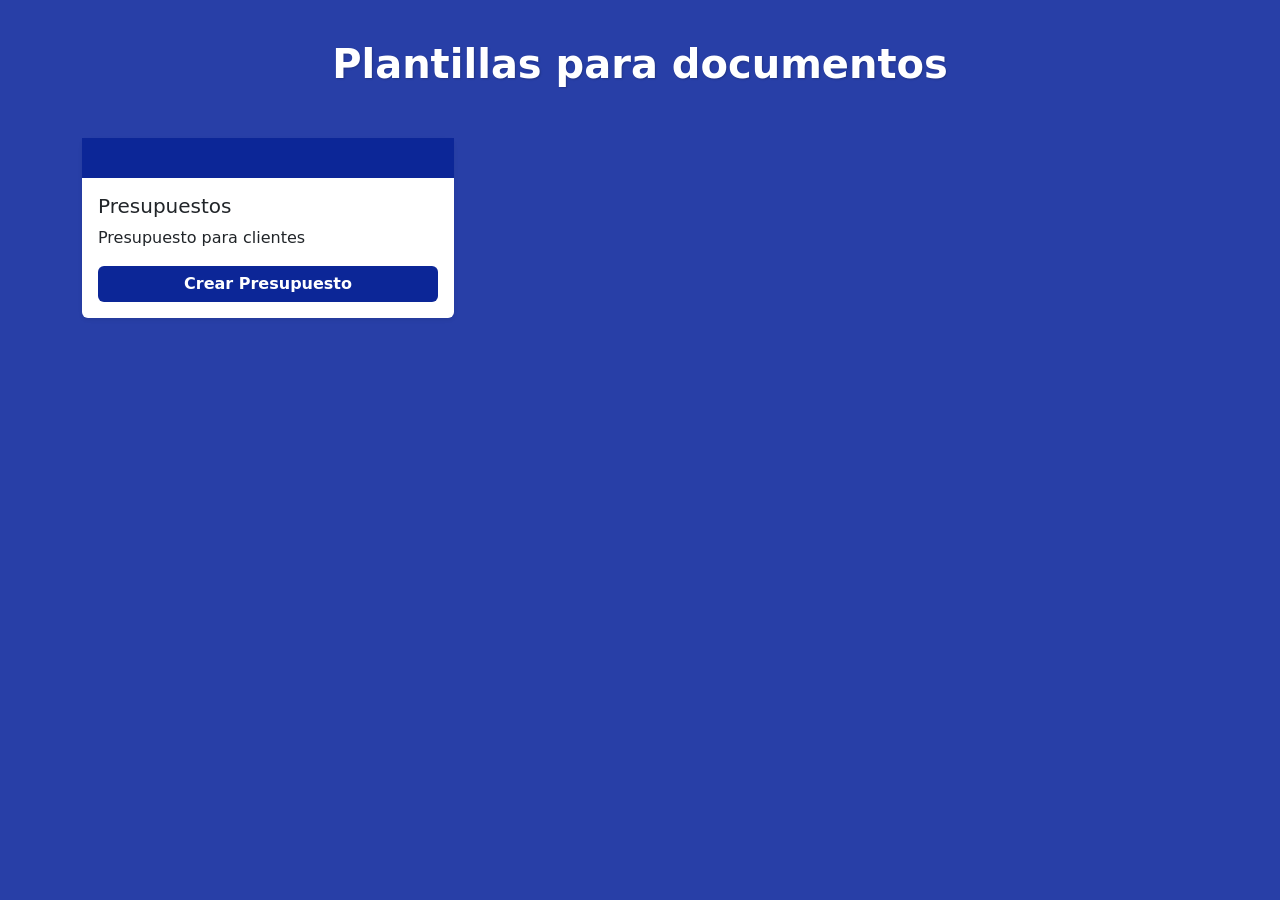
==== index.html @ 22a83178 "commit" ====
<!DOCTYPE html>
<html>
<head>
<meta charset="UTF-8">
<meta name="viewport" content="width=device-width, initial-scale=1.0">
<title>Generador de Plantillas Profesionales</title>
<link href="https://cdn.jsdelivr.net/npm/bootstrap@5.3.0/dist/css/bootstrap.min.css" rel="stylesheet">
<style>
  body {
    background-color: #283fa7; 
    min-height: 100vh;
    padding: 40px 20px;
  }

  .header {
    text-align: center;
    color: white;
    margin-bottom: 50px;
  }

  .header h1 {
    font-weight: 700;
    text-shadow: 1px 1px 2px rgba(0, 0, 0, 0.2);
  }

  .card {
    transition: all 0.3s ease;
    border: none;
    height: 100%;
  }

  .card:hover {
    transform: translateY(-8px);
    box-shadow: 0 15px 40px rgba(0, 0, 0, 0.3) !important;
  }

  .card-icon {
    font-size: 2.5rem;
    text-align: center;
    padding: 20px 0;
    background-color: #0c2697; 
    color: white;
  }

  .btn-plantilla {
    background-color: #0c2697; 
    border: none;
    color: white;
    font-weight: 600;
    transition: all 0.3s ease;
  }

  .btn-plantilla:hover {
    background-color: #0c2697; 
    color: white;
    transform: scale(1.02);
  }
</style>
</head>

<body>
<div class="container">
  <div class="header">
    <h1 class="fs-1">Plantillas para documentos</h1>
  </div>

    <div class="col-md-6 col-lg-4">
      <div class="card shadow-sm">
        <div class="card-icon"></div>
        <div class="card-body d-flex flex-column">
          <h5 class="card-title">Presupuestos</h5>
          <p class="card-text flex-grow-1">Presupuesto para clientes</p>
          <button class="btn btn-plantilla w-100" onclick="seleccionarPlantilla('presupuesto')">
            Crear Presupuesto
          </button>
        </div>
      </div>
    </div>

  </div>
</div>

<script>
function seleccionarPlantilla(tipo){
  localStorage.setItem("plantilla", tipo);
  window.location.href = "formulario.html";
}
</script>

</body>
</html>
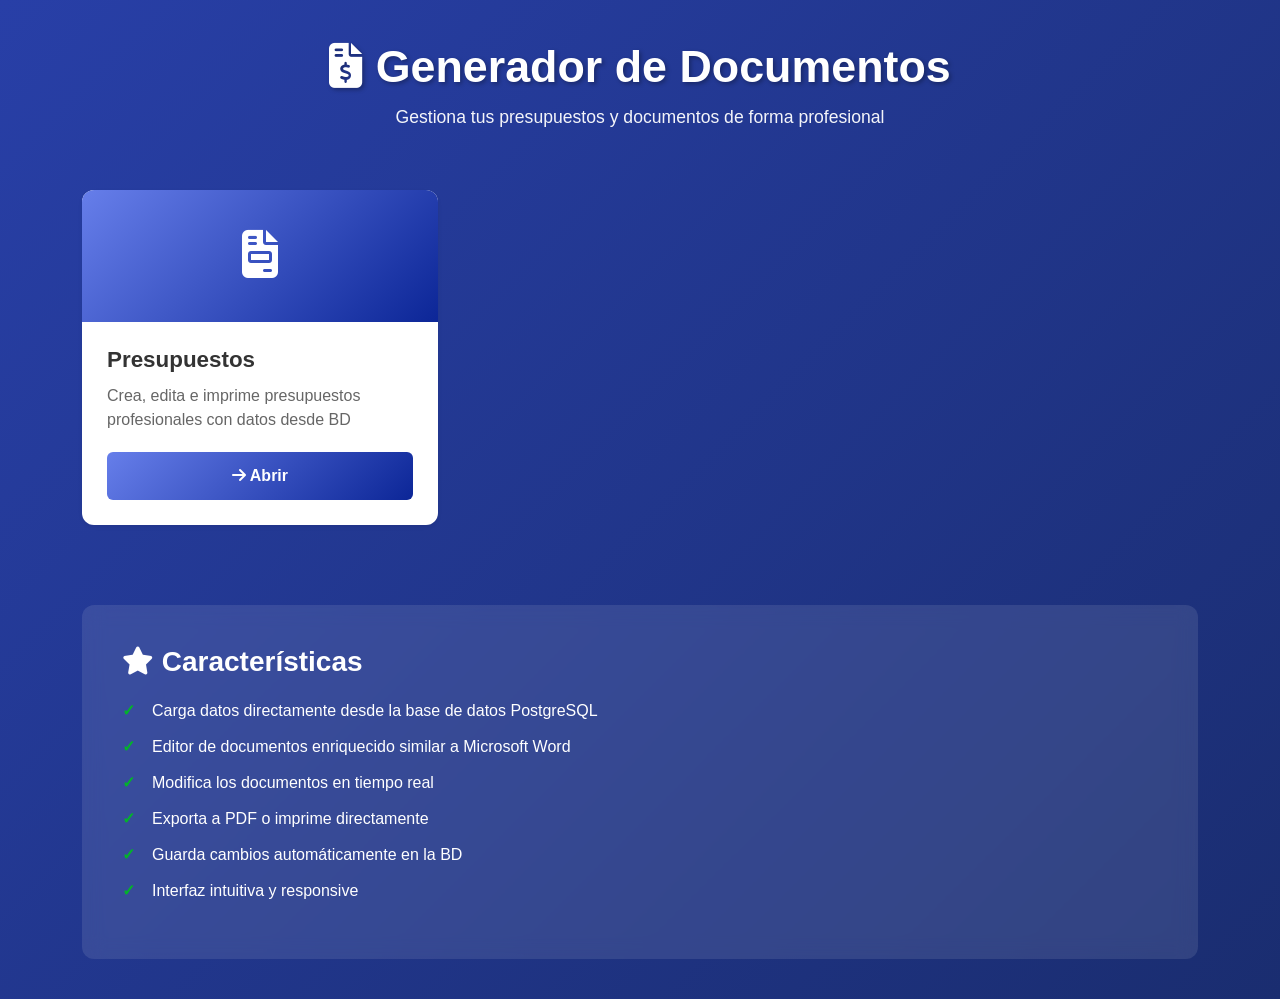
==== commit d1ab0a54: "Primera prueba" ====
--- a/index.html
+++ b/index.html
@@ -3,80 +3,173 @@
 <head>
 <meta charset="UTF-8">
 <meta name="viewport" content="width=device-width, initial-scale=1.0">
-<title>Generador de Plantillas Profesionales</title>
+<title>Generador de Plantillas - CDI Sistemas</title>
 <link href="https://cdn.jsdelivr.net/npm/bootstrap@5.3.0/dist/css/bootstrap.min.css" rel="stylesheet">
+<link href="https://cdnjs.cloudflare.com/ajax/libs/font-awesome/6.4.0/css/all.min.css" rel="stylesheet">
 <style>
   body {
-    background-color: #283fa7; 
+    background: linear-gradient(135deg, #283fa7 0%, #1a2d70 100%);
     min-height: 100vh;
     padding: 40px 20px;
+    font-family: 'Segoe UI', Tahoma, Geneva, Verdana, sans-serif;
   }
 
   .header {
     text-align: center;
     color: white;
-    margin-bottom: 50px;
+    margin-bottom: 60px;
   }
 
   .header h1 {
     font-weight: 700;
-    text-shadow: 1px 1px 2px rgba(0, 0, 0, 0.2);
+    font-size: 2.8rem;
+    text-shadow: 2px 2px 4px rgba(0, 0, 0, 0.3);
+    margin-bottom: 10px;
+  }
+
+  .header p {
+    font-size: 1.1rem;
+    opacity: 0.95;
   }
 
   .card {
-    transition: all 0.3s ease;
+    transition: all 0.4s ease;
     border: none;
     height: 100%;
+    border-radius: 12px;
+    overflow: hidden;
+    box-shadow: 0 5px 20px rgba(0, 0, 0, 0.2);
   }
 
   .card:hover {
-    transform: translateY(-8px);
-    box-shadow: 0 15px 40px rgba(0, 0, 0, 0.3) !important;
+    transform: translateY(-12px);
+    box-shadow: 0 20px 50px rgba(0, 0, 0, 0.3);
   }
 
   .card-icon {
-    font-size: 2.5rem;
+    font-size: 3rem;
     text-align: center;
-    padding: 20px 0;
-    background-color: #0c2697; 
+    padding: 30px 0;
+    background: linear-gradient(135deg, #667eea 0%, #0c2697 100%);
     color: white;
   }
 
+  .card-body {
+    padding: 25px;
+  }
+
+  .card-title {
+    font-weight: 700;
+    font-size: 1.4rem;
+    color: #333;
+    margin-bottom: 10px;
+  }
+
+  .card-text {
+    color: #666;
+    font-size: 1rem;
+    margin-bottom: 20px;
+  }
+
   .btn-plantilla {
-    background-color: #0c2697; 
+    background: linear-gradient(135deg, #667eea 0%, #0c2697 100%);
     border: none;
     color: white;
-    font-weight: 600;
+    font-weight: 700;
+    padding: 12px 24px;
+    border-radius: 6px;
     transition: all 0.3s ease;
+    width: 100%;
   }
 
   .btn-plantilla:hover {
-    background-color: #0c2697; 
     color: white;
-    transform: scale(1.02);
+    transform: scale(1.05);
+    box-shadow: 0 10px 25px rgba(102, 126, 234, 0.4);
   }
+
+  .row-container {
+    max-width: 1200px;
+    margin: 0 auto;
+  }
+
+  .feature-section {
+    margin-top: 80px;
+    padding: 40px;
+    background: rgba(255, 255, 255, 0.1);
+    border-radius: 12px;
+    backdrop-filter: blur(10px);
+    color: white;
+  }
+
+  .feature-section h3 {
+    margin-bottom: 20px;
+    font-weight: 700;
+  }
+
+  .feature-list {
+    list-style: none;
+    padding: 0;
+  }
+
+  .feature-list li {
+    margin-bottom: 12px;
+    padding-left: 30px;
+    position: relative;
+  }
+
+  .feature-list li:before {
+    content: "✓";
+    position: absolute;
+    left: 0;
+    color: #03b42a;
+    font-weight: bold;
+  }
+
 </style>
 </head>
 
 <body>
 <div class="container">
+  <!-- HEADER -->
   <div class="header">
-    <h1 class="fs-1">Plantillas para documentos</h1>
+    <h1><i class="fas fa-file-invoice-dollar"></i> Generador de Documentos</h1>
+    <p>Gestiona tus presupuestos y documentos de forma profesional</p>
   </div>
 
-    <div class="col-md-6 col-lg-4">
-      <div class="card shadow-sm">
-        <div class="card-icon"></div>
-        <div class="card-body d-flex flex-column">
-          <h5 class="card-title">Presupuestos</h5>
-          <p class="card-text flex-grow-1">Presupuesto para clientes</p>
-          <button class="btn btn-plantilla w-100" onclick="seleccionarPlantilla('presupuesto')">
-            Crear Presupuesto
-          </button>
+  <!-- PLANTILLAS -->
+  <div class="row-container">
+    <div class="row g-4 mb-5">
+      <div class="col-md-6 col-lg-4">
+        <div class="card shadow-sm">
+          <div class="card-icon">
+            <i class="fas fa-file-invoice"></i>
+          </div>
+          <div class="card-body d-flex flex-column">
+            <h5 class="card-title">Presupuestos</h5>
+            <p class="card-text flex-grow-1">Crea, edita e imprime presupuestos profesionales con datos desde BD</p>
+            <button class="btn btn-plantilla" onclick="seleccionarPlantilla('presupuesto')">
+              <i class="fas fa-arrow-right"></i> Abrir
+            </button>
+          </div>
         </div>
       </div>
+
+      <!-- Puedes agregar más plantillas aquí -->
     </div>
 
+    <!-- CARACTERÍSTICAS -->
+    <div class="feature-section">
+      <h3><i class="fas fa-star"></i> Características</h3>
+      <ul class="feature-list">
+        <li>Carga datos directamente desde la base de datos PostgreSQL</li>
+        <li>Editor de documentos enriquecido similar a Microsoft Word</li>
+        <li>Modifica los documentos en tiempo real</li>
+        <li>Exporta a PDF o imprime directamente</li>
+        <li>Guarda cambios automáticamente en la BD</li>
+        <li>Interfaz intuitiva y responsive</li>
+      </ul>
+    </div>
   </div>
 </div>
 
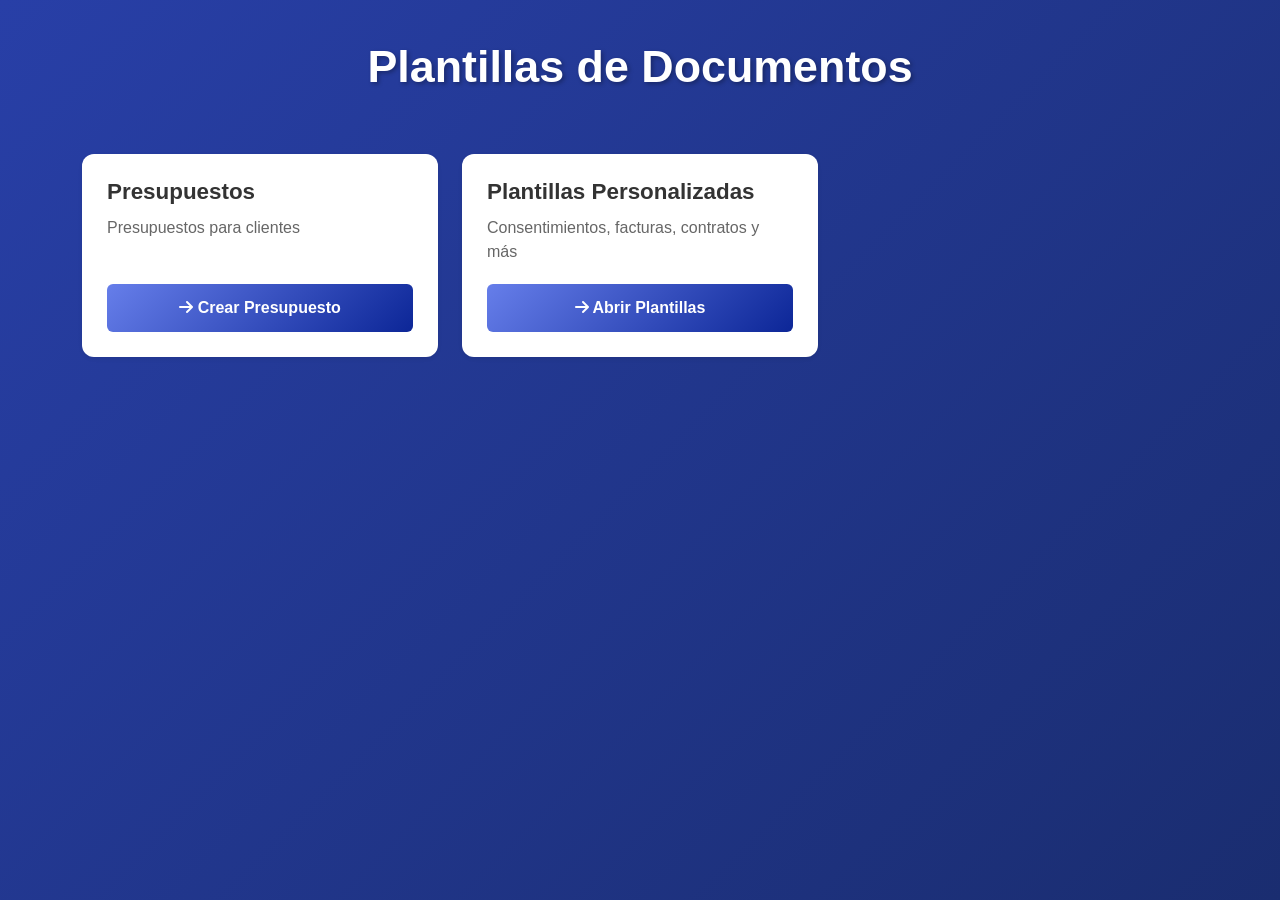
==== commit d7cd7d4a: "prueba2" ====
--- a/index.html
+++ b/index.html
@@ -3,7 +3,7 @@
 <head>
 <meta charset="UTF-8">
 <meta name="viewport" content="width=device-width, initial-scale=1.0">
-<title>Generador de Plantillas - CDI Sistemas</title>
+<title>Plantillas para documentos</title>
 <link href="https://cdn.jsdelivr.net/npm/bootstrap@5.3.0/dist/css/bootstrap.min.css" rel="stylesheet">
 <link href="https://cdnjs.cloudflare.com/ajax/libs/font-awesome/6.4.0/css/all.min.css" rel="stylesheet">
 <style>
@@ -131,51 +131,47 @@
 
 <body>
 <div class="container">
-  <!-- HEADER -->
   <div class="header">
-    <h1><i class="fas fa-file-invoice-dollar"></i> Generador de Documentos</h1>
-    <p>Gestiona tus presupuestos y documentos de forma profesional</p>
+    <h1> Plantillas de Documentos</h1>
   </div>
 
-  <!-- PLANTILLAS -->
   <div class="row-container">
     <div class="row g-4 mb-5">
       <div class="col-md-6 col-lg-4">
         <div class="card shadow-sm">
-          <div class="card-icon">
-            <i class="fas fa-file-invoice"></i>
-          </div>
           <div class="card-body d-flex flex-column">
             <h5 class="card-title">Presupuestos</h5>
-            <p class="card-text flex-grow-1">Crea, edita e imprime presupuestos profesionales con datos desde BD</p>
-            <button class="btn btn-plantilla" onclick="seleccionarPlantilla('presupuesto')">
-              <i class="fas fa-arrow-right"></i> Abrir
+            <p class="card-text flex-grow-1">Presupuestos para clientes</p>
+            <button class="btn btn-plantilla" onclick="irAPlantilla('presupuesto')">
+              <i class="fas fa-arrow-right"></i> Crear Presupuesto
             </button>
           </div>
         </div>
       </div>
 
-      <!-- Puedes agregar más plantillas aquí -->
+      <div class="col-md-6 col-lg-4">
+        <div class="card shadow-sm">
+          <div class="card-body d-flex flex-column">
+            <h5 class="card-title">Plantillas Personalizadas</h5>
+            <p class="card-text flex-grow-1">Consentimientos, facturas, contratos y más</p>
+            <button class="btn btn-plantilla" onclick="irAPlantillas()">
+              <i class="fas fa-arrow-right"></i> Abrir Plantillas
+            </button>
+          </div>
+        </div>
+      </div>
     </div>
-
-    <!-- CARACTERÍSTICAS -->
-    <div class="feature-section">
-      <h3><i class="fas fa-star"></i> Características</h3>
-      <ul class="feature-list">
-        <li>Carga datos directamente desde la base de datos PostgreSQL</li>
-        <li>Editor de documentos enriquecido similar a Microsoft Word</li>
-        <li>Modifica los documentos en tiempo real</li>
-        <li>Exporta a PDF o imprime directamente</li>
-        <li>Guarda cambios automáticamente en la BD</li>
-        <li>Interfaz intuitiva y responsive</li>
-      </ul>
-    </div>
+</div>
   </div>
 </div>
 
 <script>
-function seleccionarPlantilla(tipo){
+function irAPlantilla(tipo){
   localStorage.setItem("plantilla", tipo);
+  window.location.href = "formulario_presupuestos.html";
+}
+
+function irAPlantillas(){
   window.location.href = "formulario.html";
 }
 </script>
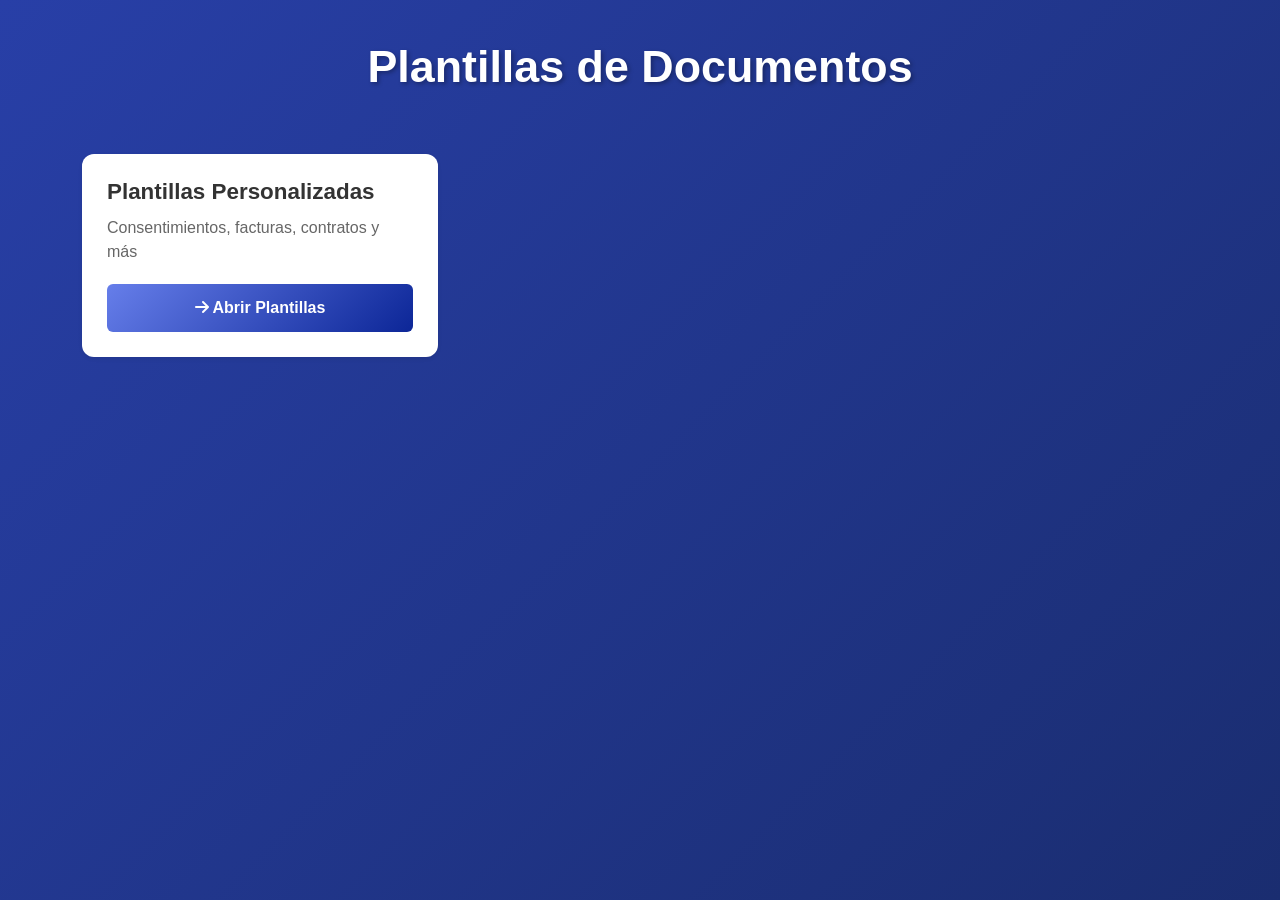
==== commit 503d84d1: "Arreglos de prueba2" ====
--- a/index.html
+++ b/index.html
@@ -140,18 +140,6 @@
       <div class="col-md-6 col-lg-4">
         <div class="card shadow-sm">
           <div class="card-body d-flex flex-column">
-            <h5 class="card-title">Presupuestos</h5>
-            <p class="card-text flex-grow-1">Presupuestos para clientes</p>
-            <button class="btn btn-plantilla" onclick="irAPlantilla('presupuesto')">
-              <i class="fas fa-arrow-right"></i> Crear Presupuesto
-            </button>
-          </div>
-        </div>
-      </div>
-
-      <div class="col-md-6 col-lg-4">
-        <div class="card shadow-sm">
-          <div class="card-body d-flex flex-column">
             <h5 class="card-title">Plantillas Personalizadas</h5>
             <p class="card-text flex-grow-1">Consentimientos, facturas, contratos y más</p>
             <button class="btn btn-plantilla" onclick="irAPlantillas()">
@@ -166,11 +154,6 @@
 </div>
 
 <script>
-function irAPlantilla(tipo){
-  localStorage.setItem("plantilla", tipo);
-  window.location.href = "formulario_presupuestos.html";
-}
-
 function irAPlantillas(){
   window.location.href = "formulario.html";
 }
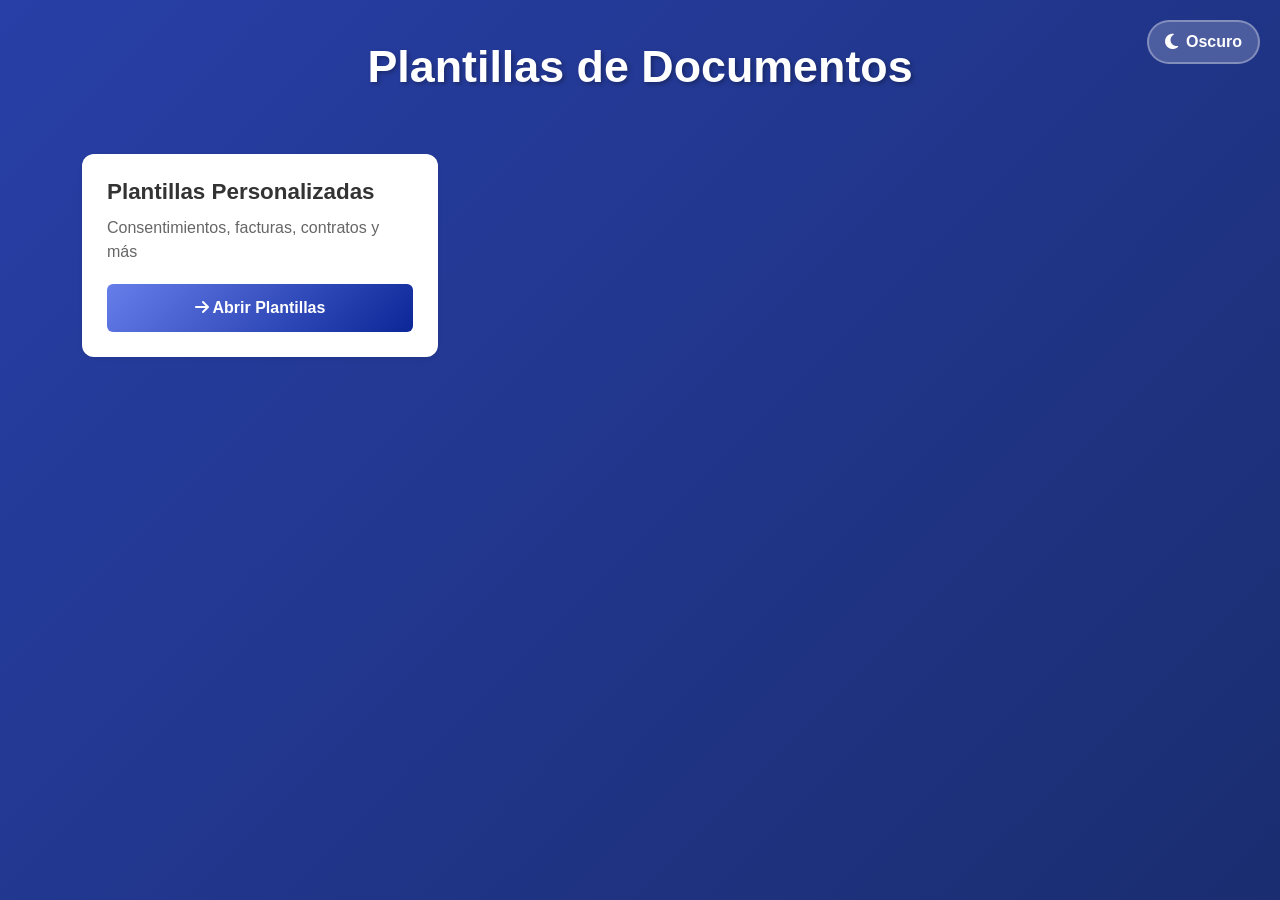
==== commit db660c12: "Tema oscuro claro + organizacion" ====
--- a/index.html
+++ b/index.html
@@ -6,130 +6,14 @@
 <title>Plantillas para documentos</title>
 <link href="https://cdn.jsdelivr.net/npm/bootstrap@5.3.0/dist/css/bootstrap.min.css" rel="stylesheet">
 <link href="https://cdnjs.cloudflare.com/ajax/libs/font-awesome/6.4.0/css/all.min.css" rel="stylesheet">
-<style>
-  body {
-    background: linear-gradient(135deg, #283fa7 0%, #1a2d70 100%);
-    min-height: 100vh;
-    padding: 40px 20px;
-    font-family: 'Segoe UI', Tahoma, Geneva, Verdana, sans-serif;
-  }
-
-  .header {
-    text-align: center;
-    color: white;
-    margin-bottom: 60px;
-  }
-
-  .header h1 {
-    font-weight: 700;
-    font-size: 2.8rem;
-    text-shadow: 2px 2px 4px rgba(0, 0, 0, 0.3);
-    margin-bottom: 10px;
-  }
-
-  .header p {
-    font-size: 1.1rem;
-    opacity: 0.95;
-  }
-
-  .card {
-    transition: all 0.4s ease;
-    border: none;
-    height: 100%;
-    border-radius: 12px;
-    overflow: hidden;
-    box-shadow: 0 5px 20px rgba(0, 0, 0, 0.2);
-  }
-
-  .card:hover {
-    transform: translateY(-12px);
-    box-shadow: 0 20px 50px rgba(0, 0, 0, 0.3);
-  }
-
-  .card-icon {
-    font-size: 3rem;
-    text-align: center;
-    padding: 30px 0;
-    background: linear-gradient(135deg, #667eea 0%, #0c2697 100%);
-    color: white;
-  }
-
-  .card-body {
-    padding: 25px;
-  }
-
-  .card-title {
-    font-weight: 700;
-    font-size: 1.4rem;
-    color: #333;
-    margin-bottom: 10px;
-  }
-
-  .card-text {
-    color: #666;
-    font-size: 1rem;
-    margin-bottom: 20px;
-  }
-
-  .btn-plantilla {
-    background: linear-gradient(135deg, #667eea 0%, #0c2697 100%);
-    border: none;
-    color: white;
-    font-weight: 700;
-    padding: 12px 24px;
-    border-radius: 6px;
-    transition: all 0.3s ease;
-    width: 100%;
-  }
-
-  .btn-plantilla:hover {
-    color: white;
-    transform: scale(1.05);
-    box-shadow: 0 10px 25px rgba(102, 126, 234, 0.4);
-  }
-
-  .row-container {
-    max-width: 1200px;
-    margin: 0 auto;
-  }
-
-  .feature-section {
-    margin-top: 80px;
-    padding: 40px;
-    background: rgba(255, 255, 255, 0.1);
-    border-radius: 12px;
-    backdrop-filter: blur(10px);
-    color: white;
-  }
-
-  .feature-section h3 {
-    margin-bottom: 20px;
-    font-weight: 700;
-  }
-
-  .feature-list {
-    list-style: none;
-    padding: 0;
-  }
-
-  .feature-list li {
-    margin-bottom: 12px;
-    padding-left: 30px;
-    position: relative;
-  }
-
-  .feature-list li:before {
-    content: "✓";
-    position: absolute;
-    left: 0;
-    color: #03b42a;
-    font-weight: bold;
-  }
-
-</style>
+<link href="index.css" rel="stylesheet">
 </head>
 
 <body>
+<button class="theme-toggle" id="themeToggle">
+  <i class="fas fa-moon"></i> Oscuro
+</button>
+
 <div class="container">
   <div class="header">
     <h1> Plantillas de Documentos</h1>
@@ -158,6 +42,7 @@
   window.location.href = "formulario.html";
 }
 </script>
+<script src="temaoscuro.js"></script>
 
 </body>
 </html>
--- a/index.css
+++ b/index.css
@@ -0,0 +1,185 @@
+:root {
+  --bg-light: linear-gradient(135deg, #283fa7 0%, #1a2d70 100%);
+  --bg-dark: linear-gradient(135deg, #0f0f1e 0%, #1a1a2e 100%);
+  --text-light: #333;
+  --text-dark: #f0f0f0;
+  --card-light: white;
+  --card-dark: #2a2a3e;
+  --border-light: #ddd;
+  --border-dark: #404050;
+}
+
+body {
+  background: var(--bg-light);
+  min-height: 100vh;
+  padding: 40px 20px;
+  font-family: 'Segoe UI', Tahoma, Geneva, Verdana, sans-serif;
+  color: var(--text-light);
+  transition: background 0.3s ease, color 0.3s ease;
+}
+
+body.dark-mode {
+  background: var(--bg-dark);
+  color: var(--text-dark);
+}
+
+.header {
+  text-align: center;
+  color: white;
+  margin-bottom: 60px;
+}
+
+.header h1 {
+  font-weight: 700;
+  font-size: 2.8rem;
+  text-shadow: 2px 2px 4px rgba(0, 0, 0, 0.3);
+  margin-bottom: 10px;
+}
+
+.header p {
+  font-size: 1.1rem;
+  opacity: 0.95;
+}
+
+.theme-toggle {
+  position: fixed;
+  top: 20px;
+  right: 20px;
+  z-index: 1000;
+  background: rgba(255, 255, 255, 0.2);
+  border: 2px solid rgba(255, 255, 255, 0.3);
+  border-radius: 50px;
+  padding: 8px 16px;
+  cursor: pointer;
+  transition: all 0.3s ease;
+  color: white;
+  font-weight: 600;
+  display: flex;
+  align-items: center;
+  gap: 8px;
+  backdrop-filter: blur(10px);
+}
+
+.theme-toggle:hover {
+  background: rgba(255, 255, 255, 0.3);
+  border-color: rgba(255, 255, 255, 0.5);
+  transform: scale(1.05);
+}
+
+.theme-toggle i {
+  font-size: 1.1rem;
+}
+
+.card {
+  transition: all 0.4s ease;
+  border: none;
+  height: 100%;
+  border-radius: 12px;
+  overflow: hidden;
+  box-shadow: 0 5px 20px rgba(0, 0, 0, 0.2);
+  background: var(--card-light);
+  color: var(--text-light);
+}
+
+.dark-mode .card {
+  background: var(--card-dark);
+  color: var(--text-dark);
+}
+
+.card:hover {
+  transform: translateY(-12px);
+  box-shadow: 0 20px 50px rgba(0, 0, 0, 0.3);
+}
+
+.card-icon {
+  font-size: 3rem;
+  text-align: center;
+  padding: 30px 0;
+  background: linear-gradient(135deg, #667eea 0%, #0c2697 100%);
+  color: white;
+}
+
+.card-body {
+  padding: 25px;
+}
+
+.card-title {
+  font-weight: 700;
+  font-size: 1.4rem;
+  color: var(--text-light);
+  margin-bottom: 10px;
+}
+
+.dark-mode .card-title {
+  color: var(--text-dark);
+}
+
+.card-text {
+  color: #666;
+  font-size: 1rem;
+  margin-bottom: 20px;
+}
+
+.dark-mode .card-text {
+  color: #aaa;
+}
+
+.btn-plantilla {
+  background: linear-gradient(135deg, #667eea 0%, #0c2697 100%);
+  border: none;
+  color: white;
+  font-weight: 700;
+  padding: 12px 24px;
+  border-radius: 6px;
+  transition: all 0.3s ease;
+  width: 100%;
+  cursor: pointer;
+}
+
+.btn-plantilla:hover {
+  color: white;
+  transform: scale(1.05);
+  box-shadow: 0 10px 25px rgba(102, 126, 234, 0.4);
+}
+
+.row-container {
+  max-width: 1200px;
+  margin: 0 auto;
+}
+
+.feature-section {
+  margin-top: 80px;
+  padding: 40px;
+  background: rgba(255, 255, 255, 0.1);
+  border-radius: 12px;
+  backdrop-filter: blur(10px);
+  color: white;
+}
+
+.dark-mode .feature-section {
+  background: rgba(0, 0, 0, 0.3);
+}
+
+.feature-section h3 {
+  margin-bottom: 20px;
+  font-weight: 700;
+}
+
+.feature-list {
+  list-style: none;
+  padding: 0;
+}
+
+.feature-list li {
+  margin-bottom: 12px;
+  padding-left: 30px;
+  position: relative;
+}
+
+.feature-list li:before {
+  content: "✓";
+  position: absolute;
+  left: 0;
+  color: #03b42a;
+  font-weight: bold;
+}
